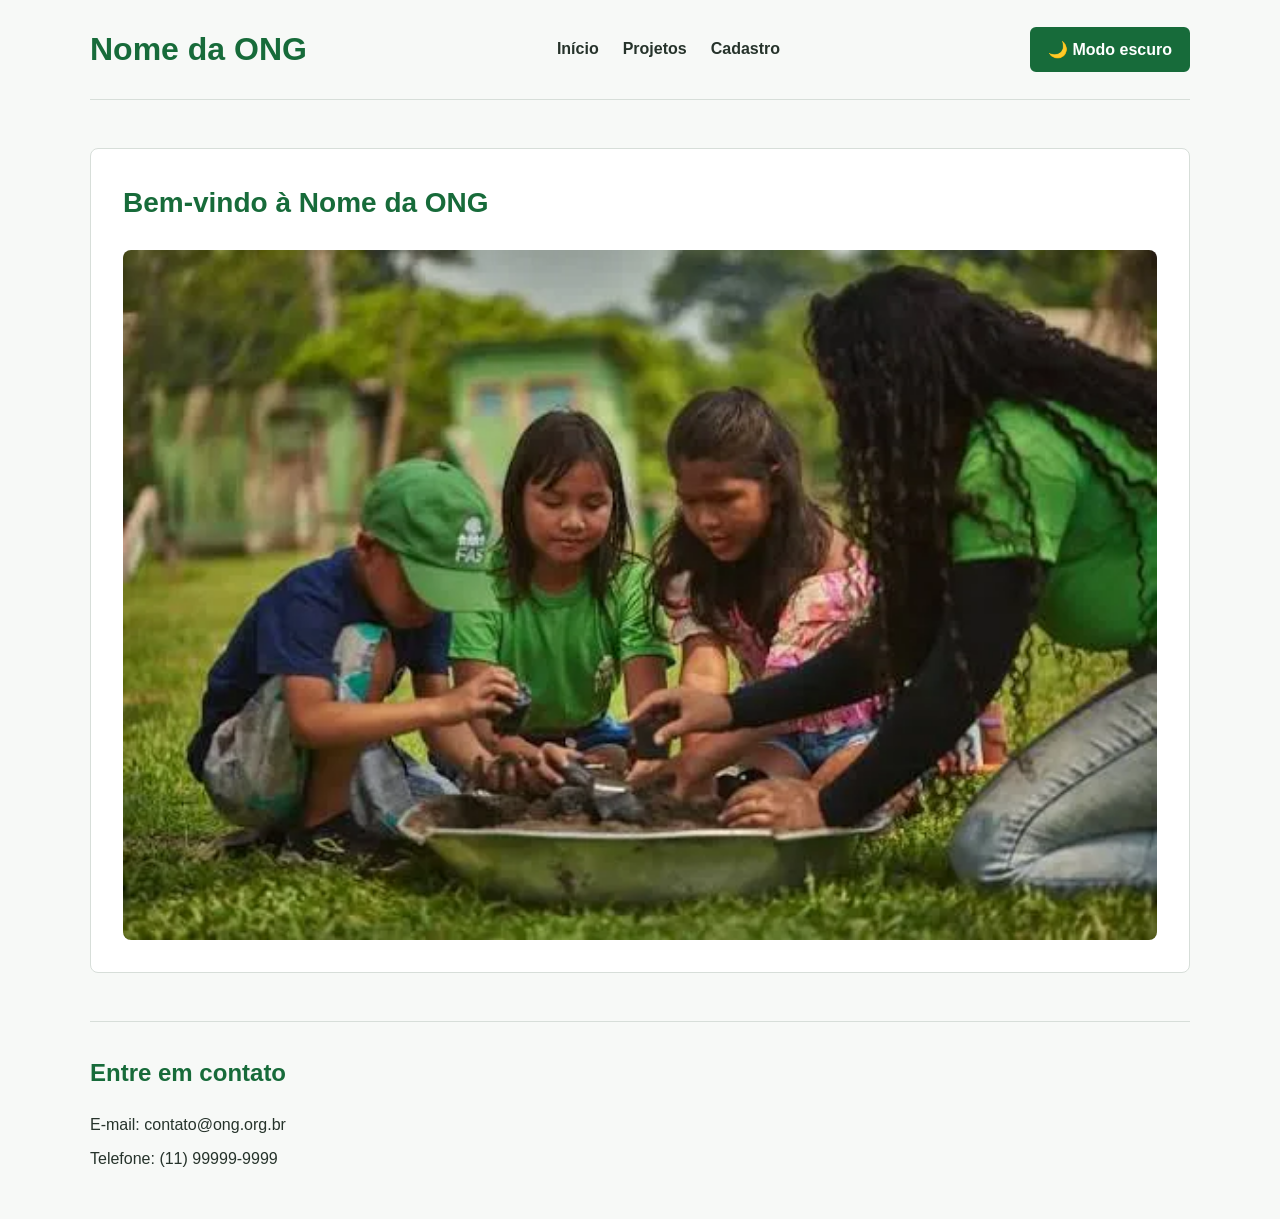
==== index.html @ 6f610868 "fix: prepara pagina inicial para GitHub Pages" ====
﻿<!DOCTYPE html>
<html lang="pt-BR">
<head>
<meta charset="UTF-8">
<meta name="viewport" content="width=device-width, initial-scale=1.0">
<title>Nome da ONG</title>
<link rel="stylesheet" href="/css/style.css">
</head>
<body>
<a class="skip-link" href="#conteudo">Pular para o conteúdo principal</a><header>
<h1>Nome da ONG</h1>
<nav aria-label="Navegação principal">
<ul>
<li><a href="index.html">Início</a></li>
<li><a href="projetos.html">Projetos</a></li>
<li><a href="cadastro.html">Cadastro</a></li>
</ul>
</nav><button id="theme-toggle" class="theme-toggle" type="button" aria-label="Ativar modo escuro">
    🌙 Modo escuro
</button>
</header>
<main id="conteudo">
<section id="inicio">
<h2>Bem-vindo à Nome da ONG</h2>
<img src="/imagens/images.webp" alt="Voluntários da Nome da ONG realizando uma ação social com a comunidade">
</section>
</main>
<footer id="contato">
<h2>Entre em contato</h2>
<address>
<p>E-mail: contato@ong.org.br</p>
<p>Telefone: (11) 99999-9999</p>
</address>
</footer>
<script type="module" src="/js/app.js"></script>
</body>
</html>
---- css/style.css ----
/* =========================================================
   ESTILO GERAL - ONG
   Grid = estrutura macro | Flexbox = organiza��o interna
   Sistema de espa�amento baseado em m�ltiplos de 8px
   ========================================================= */

* {
    box-sizing: border-box;
}

html {
    font-size: 16px;
    scroll-behavior: smooth;
}

body {
    margin: 0;
    font-family: Arial, Helvetica, sans-serif;
    line-height: 1.6;
    color: #26332b;
    background-color: #f7f9f7;
}

img {
    display: block;
    max-width: 100%;
    height: auto;
}

a {
    color: #176b3a;
}

a:hover {
    color: #0f4d29;
}

a:focus {
    outline: 3px solid #9bd3ad;
    outline-offset: 3px;
}

header,
main,
footer {
    width: min(1200px, calc(100% - 48px));
    margin-inline: auto;
}

/* =========================================================
   ACESSIBILIDADE
   ========================================================= */

.skip-link {
    position: absolute;
    top: -100px;
    left: 16px;
    z-index: 2000;
    padding: 8px 16px;
    background-color: #176b3a;
    color: #ffffff;
    font-weight: 700;
    text-decoration: none;
    border-radius: 6px;
}

.skip-link:focus {
    top: 16px;
}

/* =========================================================
   CABE�ALHO E NAVEGA��O
   ========================================================= */

header {
    display: flex;
    align-items: center;
    justify-content: space-between;
    gap: 24px;
    padding: 24px 0;
    border-bottom: 1px solid #d7ded9;
}

header h1 {
    margin: 0;
    color: #176b3a;
    font-size: 2rem;
}

nav ul {
    display: flex;
    align-items: center;
    gap: 24px;
    margin: 0;
    padding: 0;
    list-style: none;
}

nav a {
    display: block;
    padding: 8px 0;
    color: #26332b;
    font-weight: 600;
    text-decoration: none;
    transition: color 0.2s ease, border-color 0.2s ease;
    border-bottom: 2px solid transparent;
}

nav a:hover {
    color: #176b3a;
    border-bottom-color: #176b3a;
}

/* =========================================================
   GRID PRINCIPAL
   ========================================================= */

main {
    display: grid;
    grid-template-columns: repeat(12, 1fr);
    gap: 24px;
    padding: 48px 0;
}

main > section {
    grid-column: 1 / -1;
}

/* =========================================================
   CONTE�DO
   ========================================================= */

section {
    background-color: #ffffff;
    border: 1px solid #d7ded9;
    border-radius: 8px;
    padding: 32px;
}

section h2 {
    margin-top: 0;
    color: #176b3a;
    font-size: 1.75rem;
}

article {
    display: flex;
    flex-direction: column;
    gap: 16px;
    margin-top: 24px;
    padding: 24px;
    background-color: #f7f9f7;
    border: 1px solid #d7ded9;
    border-radius: 8px;
}

article h3,
article h4 {
    margin: 0;
    color: #26332b;
}

article p {
    margin: 0;
}

article a {
    align-self: flex-start;
    font-weight: 600;
}

/* =========================================================
   IMAGEM DA P�GINA INICIAL
   ========================================================= */

#inicio img {
    margin-top: 24px;
    width: 100%;
    border-radius: 8px;
}

/* =========================================================
   RODAP�
   ========================================================= */

footer {
    padding: 32px 0 48px;
    border-top: 1px solid #d7ded9;
}

footer h2 {
    margin-top: 0;
    color: #176b3a;
    font-size: 1.5rem;
}

address {
    display: flex;
    flex-direction: column;
    gap: 8px;
    font-style: normal;
}

address p {
    margin: 0;
}

/* =========================================================
   FORMUL�RIO
   ========================================================= */

form {
    display: flex;
    flex-direction: column;
    gap: 24px;
}

fieldset {
    display: flex;
    flex-direction: column;
    gap: 16px;
    min-width: 0;
    margin: 0;
    padding: 24px;
    border: 1px solid #cbd5ce;
    border-radius: 8px;
    background-color: #ffffff;
}

legend {
    padding: 0 8px;
    color: #176b3a;
    font-weight: 700;
}

fieldset p {
    margin: 0;
}

label {
    font-weight: 600;
}

input {
    width: 100%;
    min-height: 44px;
    margin-top: 4px;
    padding: 8px 12px;
    border: 2px solid #b9c5bd;
    border-radius: 6px;
    background-color: #ffffff;
    color: #26332b;
    font: inherit;
    transition: border-color 0.2s ease, box-shadow 0.2s ease, background-color 0.2s ease;
}

input:focus {
    border-color: #176b3a;
    outline: 3px solid #b9dfc5;
    outline-offset: 1px;
}

input:valid {
    border-color: #2f8f57;
}

input:invalid:not(:placeholder-shown) {
    border-color: #b43b3b;
    background-color: #fff8f8;
}

/* =========================================================
   BOT�ES
   ========================================================= */

button {
    min-height: 44px;
    padding: 8px 16px;
    border: 2px solid #176b3a;
    border-radius: 6px;
    background-color: #176b3a;
    color: #ffffff;
    font: inherit;
    font-weight: 700;
    cursor: pointer;
    transition:
        background-color 0.2s ease,
        border-color 0.2s ease,
        box-shadow 0.2s ease,
        transform 0.1s ease;
}

button:hover {
    background-color: #0f4d29;
    border-color: #0f4d29;
    box-shadow: 0 4px 10px rgba(0, 0, 0, 0.15);
}

button:focus {
    outline: 3px solid #9bd3ad;
    outline-offset: 3px;
}

button:active {
    transform: translateY(1px);
    box-shadow: 0 1px 4px rgba(0, 0, 0, 0.15);
}

button:disabled {
    opacity: 0.5;
    background-color: #9da7a0;
    border-color: #9da7a0;
    cursor: not-allowed;
    box-shadow: none;
}

/* =========================================================
   FEEDBACK - CLASSES PREPARADAS PARA FUTURA UTILIZA��O
   ========================================================= */

/* Badges */
.badge {
    display: inline-flex;
    align-items: center;
    width: fit-content;
    padding: 4px 8px;
    border-radius: 999px;
    background-color: #dcefe2;
    color: #145b31;
    font-size: 0.875rem;
    font-weight: 700;
}

.badge--success {
    background-color: #dcefe2;
    color: #145b31;
}

.badge--warning {
    background-color: #fff1cc;
    color: #765400;
}

.badge--error {
    background-color: #f8dddd;
    color: #7d2424;
}

/* Alertas */
.alert {
    padding: 16px;
    border: 1px solid;
    border-radius: 8px;
}

.alert--success {
    border-color: #6fb489;
    background-color: #edf8f0;
    color: #145b31;
}

.alert--warning {
    border-color: #d6b85c;
    background-color: #fff9e8;
    color: #765400;
}

.alert--error {
    border-color: #d17b7b;
    background-color: #fff0f0;
    color: #7d2424;
}

/* Toast */
.toast {
    position: fixed;
    right: 24px;
    bottom: 24px;
    z-index: 1000;
    max-width: 360px;
    padding: 16px 20px;
    border: 1px solid #6fb489;
    border-radius: 8px;
    background-color: #edf8f0;
    color: #145b31;
    box-shadow: 0 8px 24px rgba(0, 0, 0, 0.15);
}

/* Modal */
.modal {
    width: min(560px, calc(100% - 32px));
    padding: 24px;
    border: 1px solid #d7ded9;
    border-radius: 8px;
    background-color: #ffffff;
    box-shadow: 0 12px 32px rgba(0, 0, 0, 0.2);
}

/* =========================================================
   RESPONSIVIDADE
   ========================================================= */

@media (max-width: 1440px) {
    header,
    main,
    footer {
        width: min(1180px, calc(100% - 48px));
    }
}

@media (max-width: 1280px) {
    header,
    main,
    footer {
        width: min(1100px, calc(100% - 48px));
    }
}

@media (max-width: 1024px) {
    header,
    main,
    footer {
        width: calc(100% - 40px);
    }

    main {
        gap: 16px;
        padding: 32px 0;
    }

    section {
        padding: 24px;
    }
}

@media (max-width: 768px) {
    header {
        align-items: flex-start;
        flex-direction: column;
    }

    nav ul {
        flex-direction: column;
        align-items: flex-start;
        gap: 8px;
    }

    header,
    main,
    footer {
        width: calc(100% - 32px);
    }

    main {
        padding: 24px 0;
    }

    section {
        padding: 20px;
    }

    article,
    fieldset {
        padding: 16px;
    }

    .toast {
        right: 16px;
        bottom: 16px;
        max-width: calc(100% - 32px);
    }
}

@media (max-width: 480px) {
    header,
    main,
    footer {
        width: calc(100% - 24px);
    }

    header {
        padding: 16px 0;
    }

    header h1 {
        font-size: 1.5rem;
    }

    section {
        padding: 16px;
    }

    section h2 {
        font-size: 1.5rem;
    }

    article,
    fieldset {
        padding: 16px;
    }

    button {
        width: 100%;
    }
}

/* =========================================================
   REDU��O DE MOVIMENTO
   ========================================================= */

@media (prefers-reduced-motion: reduce) {
    html {
        scroll-behavior: auto;
    }

    *,
    *::before,
    *::after {
        transition: none !important;
    }
}

/* Feedback de valida��o gerado pelo JavaScript */
.mensagem-erro {
    display: block;
    margin-top: 4px;
    color: #7d2424;
    font-size: 0.875rem;
    font-weight: 600;
}

input[aria-invalid="true"] {
    border-color: #b43b3b;
    background-color: #fff8f8;
}

#form-feedback:empty {
    display: none;
}
/* =========================================================
   MODO ESCURO
   ========================================================= */

body.tema-escuro {
    color: #e8eee9;
    background-color: #18201b;
}

body.tema-escuro header,
body.tema-escuro footer {
    border-color: #3a463e;
}

body.tema-escuro header h1,
body.tema-escuro section h2,
body.tema-escuro footer h2 {
    color: #9bd3ad;
}

body.tema-escuro nav a {
    color: #e8eee9;
}

body.tema-escuro nav a:hover {
    color: #9bd3ad;
    border-bottom-color: #9bd3ad;
}

body.tema-escuro section {
    background-color: #222c26;
    border-color: #3a463e;
}

body.tema-escuro article {
    background-color: #18201b;
    border-color: #3a463e;
}

body.tema-escuro article h3,
body.tema-escuro article h4 {
    color: #e8eee9;
}

body.tema-escuro fieldset {
    background-color: #222c26;
    border-color: #4b584f;
}

body.tema-escuro legend {
    color: #9bd3ad;
}

body.tema-escuro input {
    background-color: #18201b;
    color: #e8eee9;
    border-color: #68766d;
}

body.tema-escuro input:focus {
    border-color: #9bd3ad;
    outline-color: #9bd3ad;
}

body.tema-escuro .modal {
    background-color: #222c26;
    border-color: #3a463e;
}

body.tema-escuro .theme-toggle {
    background-color: #9bd3ad;
    border-color: #9bd3ad;
    color: #18201b;
}

body.tema-escuro .theme-toggle:hover {
    background-color: #c0e5ca;
    border-color: #c0e5ca;
}

.theme-toggle {
    white-space: nowrap;
}
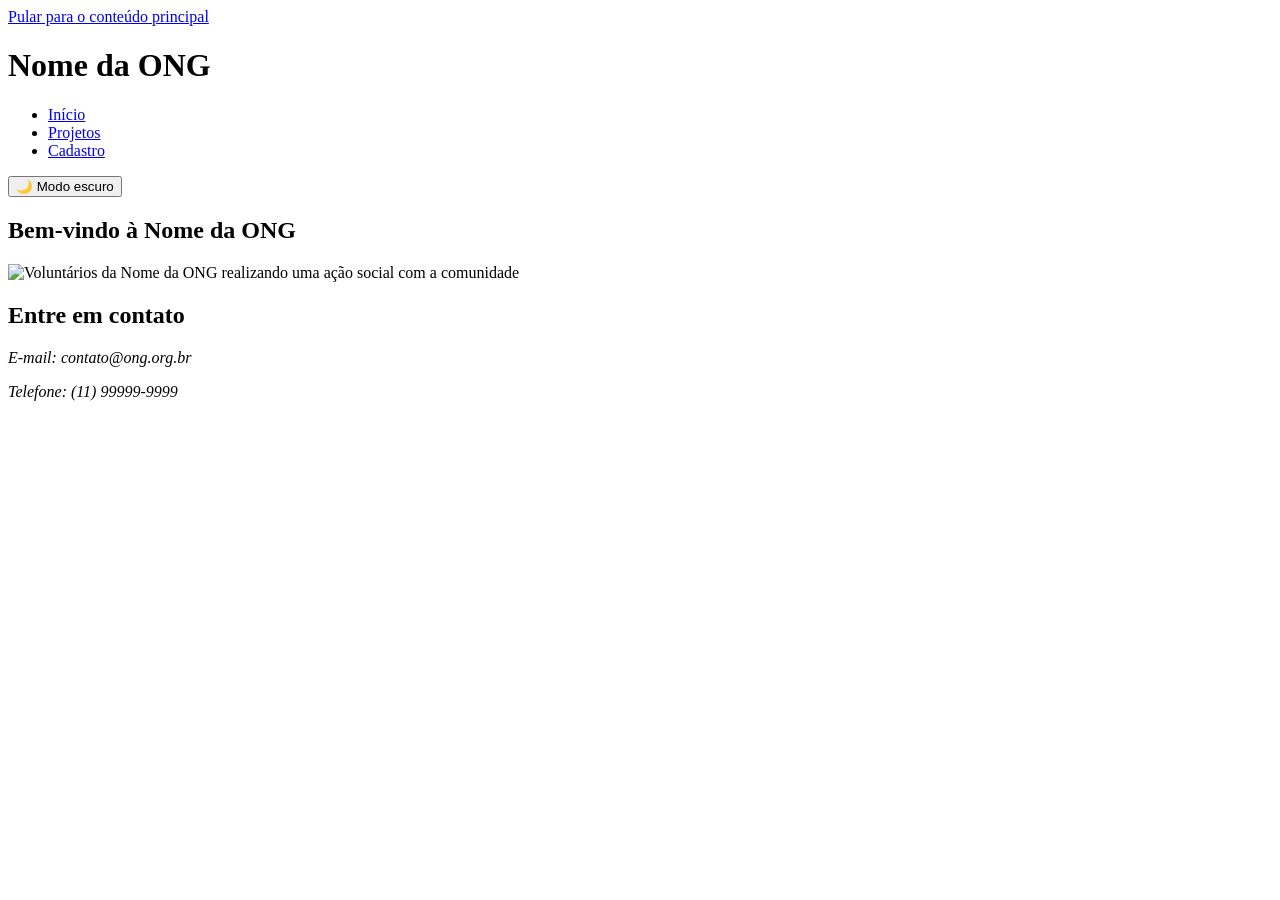
==== commit c4b34190: "fix: ajusta caminhos para GitHub Pages" ====
--- a/index.html
+++ b/index.html
@@ -4,7 +4,7 @@
 <meta charset="UTF-8">
 <meta name="viewport" content="width=device-width, initial-scale=1.0">
 <title>Nome da ONG</title>
-<link rel="stylesheet" href="/css/style.css">
+<link rel="stylesheet" href="/projeto-ong/css/style.css">
 </head>
 <body>
 <a class="skip-link" href="#conteudo">Pular para o conteúdo principal</a><header>
@@ -22,7 +22,7 @@
 <main id="conteudo">
 <section id="inicio">
 <h2>Bem-vindo à Nome da ONG</h2>
-<img src="/imagens/images.webp" alt="Voluntários da Nome da ONG realizando uma ação social com a comunidade">
+<img src="/projeto-ong/imagens/images.webp" alt="Voluntários da Nome da ONG realizando uma ação social com a comunidade">
 </section>
 </main>
 <footer id="contato">
@@ -32,6 +32,6 @@
 <p>Telefone: (11) 99999-9999</p>
 </address>
 </footer>
-<script type="module" src="/js/app.js"></script>
+<script type="module" src="/projeto-ong/js/app.js"></script>
 </body>
 </html>
